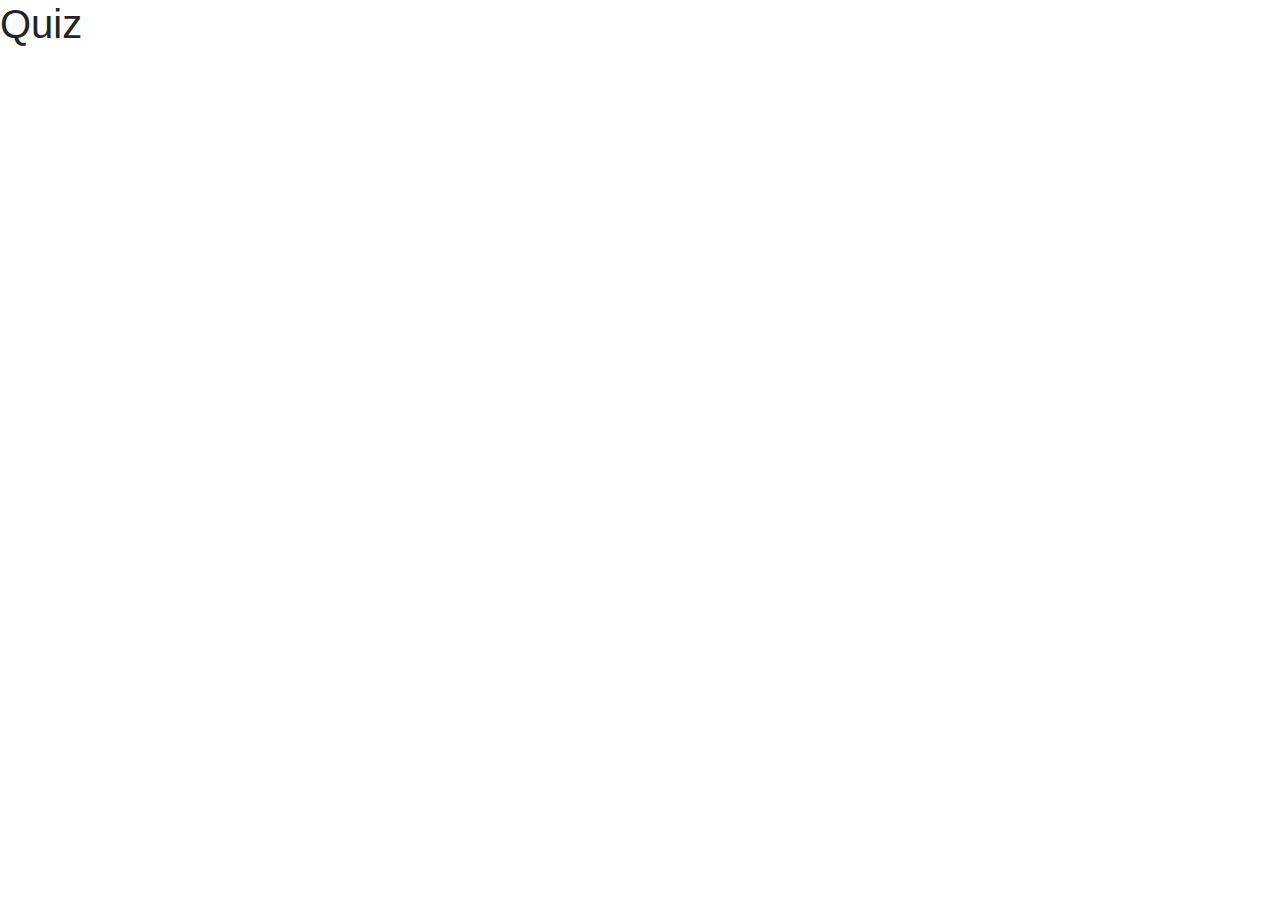
==== Quiz/Quiz.html @ 37e46f56 "Added bootsrap template" ====
<!doctype html>
<html lang="en">
    <head>
        <!-- Required meta tags -->
        <meta charset="utf-8">
        <meta name="viewport" content="width=device-width, initial-scale=1, shrink-to-fit=no">

        <!-- Bootstrap CSS -->
        <link rel="stylesheet" href="https://maxcdn.bootstrapcdn.com/bootstrap/4.0.0/css/bootstrap.min.css" integrity="sha384-Gn5384xqQ1aoWXA+058RXPxPg6fy4IWvTNh0E263XmFcJlSAwiGgFAW/dAiS6JXm" crossorigin="anonymous">

        <title>Quiz</title>
    </head>
    <body>
        <h1>Quiz</h1>

        <!-- Optional JavaScript -->
        <!-- jQuery first, then Popper.js, then Bootstrap JS -->
        <script src="https://code.jquery.com/jquery-3.2.1.slim.min.js" integrity="sha384-KJ3o2DKtIkvYIK3UENzmM7KCkRr/rE9/Qpg6aAZGJwFDMVNA/GpGFF93hXpG5KkN" crossorigin="anonymous"></script>
        <script src="https://cdnjs.cloudflare.com/ajax/libs/popper.js/1.12.9/umd/popper.min.js" integrity="sha384-ApNbgh9B+Y1QKtv3Rn7W3mgPxhU9K/ScQsAP7hUibX39j7fakFPskvXusvfa0b4Q" crossorigin="anonymous"></script>
        <script src="https://maxcdn.bootstrapcdn.com/bootstrap/4.0.0/js/bootstrap.min.js" integrity="sha384-JZR6Spejh4U02d8jOt6vLEHfe/JQGiRRSQQxSfFWpi1MquVdAyjUar5+76PVCmYl" crossorigin="anonymous"></script>
    </body>
</html>
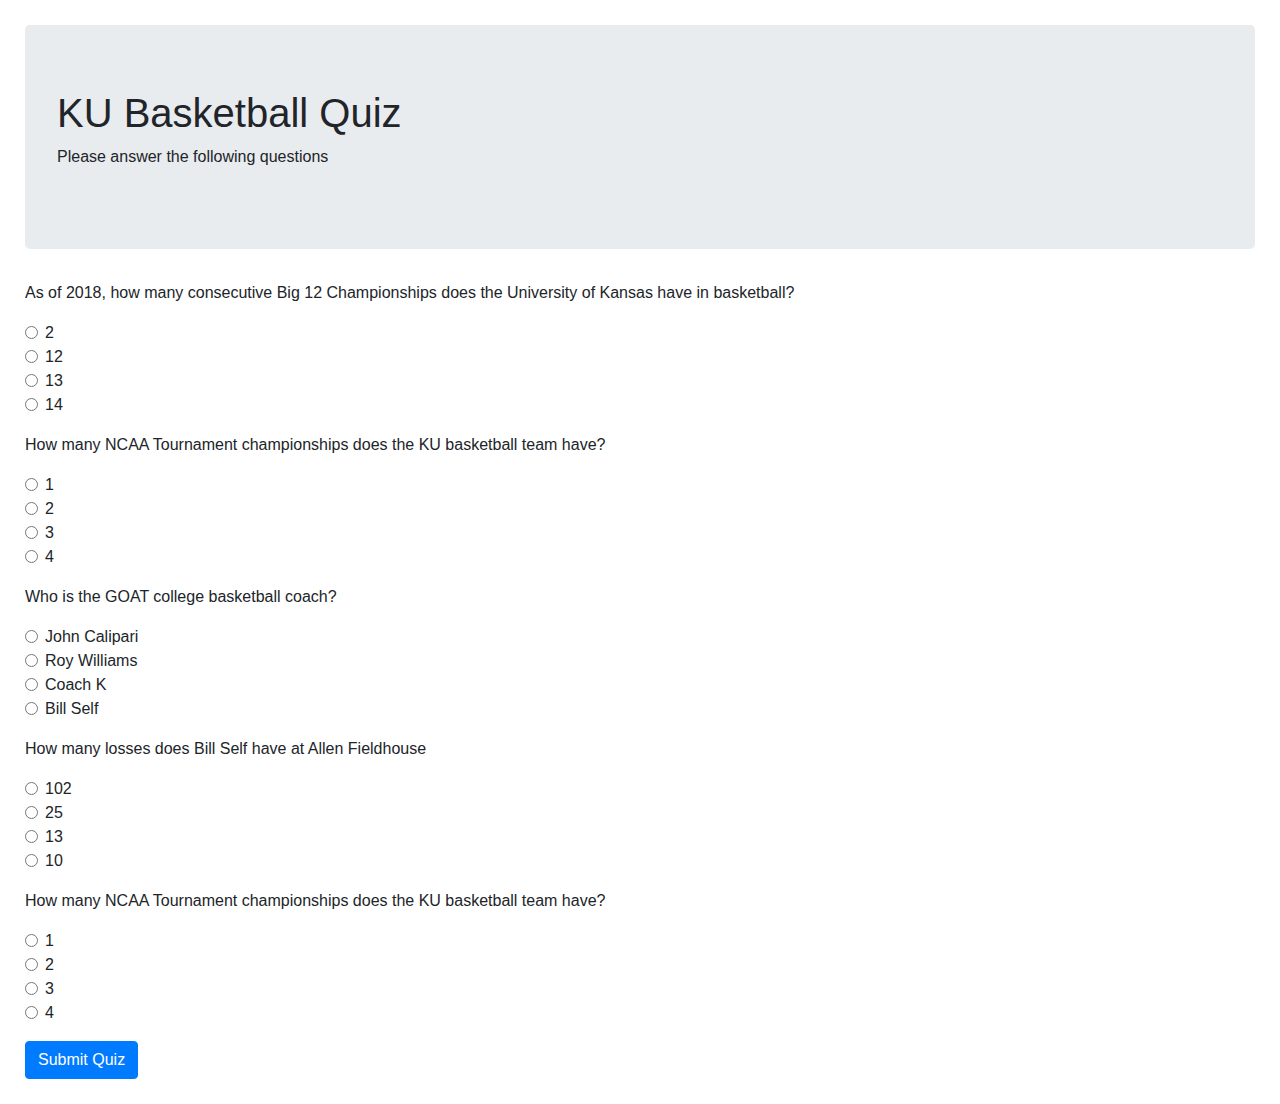
==== commit a733a1d4: "Finished the html files" ====
--- a/Quiz/Quiz.html
+++ b/Quiz/Quiz.html
@@ -7,11 +7,113 @@
 
         <!-- Bootstrap CSS -->
         <link rel="stylesheet" href="https://maxcdn.bootstrapcdn.com/bootstrap/4.0.0/css/bootstrap.min.css" integrity="sha384-Gn5384xqQ1aoWXA+058RXPxPg6fy4IWvTNh0E263XmFcJlSAwiGgFAW/dAiS6JXm" crossorigin="anonymous">
-
+        <link rel="stylesheet" href="styles.css">
         <title>Quiz</title>
     </head>
     <body>
-        <h1>Quiz</h1>
+       <div class="jumbotron">
+           <h1>KU Basketball Quiz</h1>
+           <p>Please answer the following questions</p>
+       </div>
+       <form action="Quiz.php">
+            <div class="form-group">
+                    <p>As of 2018, how many consecutive Big 12 Championships does the University of Kansas have in basketball? </p>
+                    <div class="form-check">
+                        <input class="form-check-input" type="radio" id="answer1_1" name="question1">
+                        <label class="form-check-label" for="answer1_1">2</label>
+                    </div>  
+                    <div class="form-check">
+                            <input class="form-check-input" type="radio" id="answer1_2" name="question1">
+                            <label class="form-check-label" for="answer1_2">12</label>
+                    </div>
+                    <div class="form-check">
+                            <input class="form-check-input" type="radio" id="answer1_3" name="question1">
+                            <label class="form-check-label" for="answer1_3">13</label>
+                    </div> 
+                    <div class="form-check">
+                            <input class="form-check-input" type="radio" id="answer1_4" name="question1">
+                            <label class="form-check-label" for="answer1_4">14</label>
+                    </div>
+            </div>
+            <div class="form-group">
+                    <p>How many NCAA Tournament championships does the KU basketball team have?</p>
+                    <div class="form-check">
+                        <input class="form-check-input" type="radio" id="answer2_1" name="question2">
+                        <label class="form-check-label" for="answer2_1">1</label>
+                    </div>  
+                    <div class="form-check">
+                            <input class="form-check-input" type="radio" id="answer2_2" name="question2">
+                            <label class="form-check-label" for="answer2_2">2</label>
+                    </div>
+                    <div class="form-check">
+                            <input class="form-check-input" type="radio" id="answer2_3" name="question2">
+                            <label class="form-check-label" for="answer2_3">3</label>
+                    </div> 
+                    <div class="form-check">
+                            <input class="form-check-input" type="radio" id="answer2_4" name="question2">
+                            <label class="form-check-label" for="answer2_4">4</label>
+                    </div>
+            </div>
+            <div class="form-group">
+                    <p>Who is the GOAT college basketball coach?</p>
+                    <div class="form-check">
+                        <input class="form-check-input" type="radio" id="answer3_1" name="question3">
+                        <label class="form-check-label" for="answer3_1">John Calipari</label>
+                    </div>  
+                    <div class="form-check">
+                            <input class="form-check-input" type="radio" id="answer3_2" name="question3">
+                            <label class="form-check-label" for="answer3_2">Roy Williams</label>
+                    </div>
+                    <div class="form-check">
+                            <input class="form-check-input" type="radio" id="answer3_3" name="question3">
+                            <label class="form-check-label" for="answer3_3">Coach K</label>
+                    </div> 
+                    <div class="form-check">
+                            <input class="form-check-input" type="radio" id="answer3_4" name="question3">
+                            <label class="form-check-label" for="answer3_4">Bill Self</label>
+                    </div>
+            </div>
+            <div class="form-group">
+                    <p>How many losses does Bill Self have at Allen Fieldhouse</p>
+                    <div class="form-check">
+                        <input class="form-check-input" type="radio" id="answer4_1" name="question4">
+                        <label class="form-check-label" for="answer2_1">102</label>
+                    </div>  
+                    <div class="form-check">
+                            <input class="form-check-input" type="radio" id="answer4_2" name="question4">
+                            <label class="form-check-label" for="answer4_2">25</label>
+                    </div>
+                    <div class="form-check">
+                            <input class="form-check-input" type="radio" id="answer4_3" name="question4">
+                            <label class="form-check-label" for="answer4_3">13</label>
+                    </div> 
+                    <div class="form-check">
+                            <input class="form-check-input" type="radio" id="answer4_4" name="question4">
+                            <label class="form-check-label" for="answer4_4">10</label>
+                    </div>
+            </div>
+            <div class="form-group">
+                    <p>How many NCAA Tournament championships does the KU basketball team have?</p>
+                    <div class="form-check">
+                        <input class="form-check-input" type="radio" id="answer5_1" name="question5">
+                        <label class="form-check-label" for="answer2_1">1</label>
+                    </div>  
+                    <div class="form-check">
+                            <input class="form-check-input" type="radio" id="answer5_2" name="question5">
+                            <label class="form-check-label" for="answer5_2">2</label>
+                    </div>
+                    <div class="form-check">
+                            <input class="form-check-input" type="radio" id="answer5_3" name="question5">
+                            <label class="form-check-label" for="answer5_3">3</label>
+                    </div> 
+                    <div class="form-check">
+                            <input class="form-check-input" type="radio" id="answer5_4" name="question5">
+                            <label class="form-check-label" for="answer5_4">4</label>
+                    </div>
+            </div>
+            <button class="btn btn-primary" type="submit">Submit Quiz</button>
+        </form>
+
 
         <!-- Optional JavaScript -->
         <!-- jQuery first, then Popper.js, then Bootstrap JS -->
--- a/Quiz/styles.css
+++ b/Quiz/styles.css
@@ -0,0 +1,3 @@
+body {
+    margin: 25px;
+}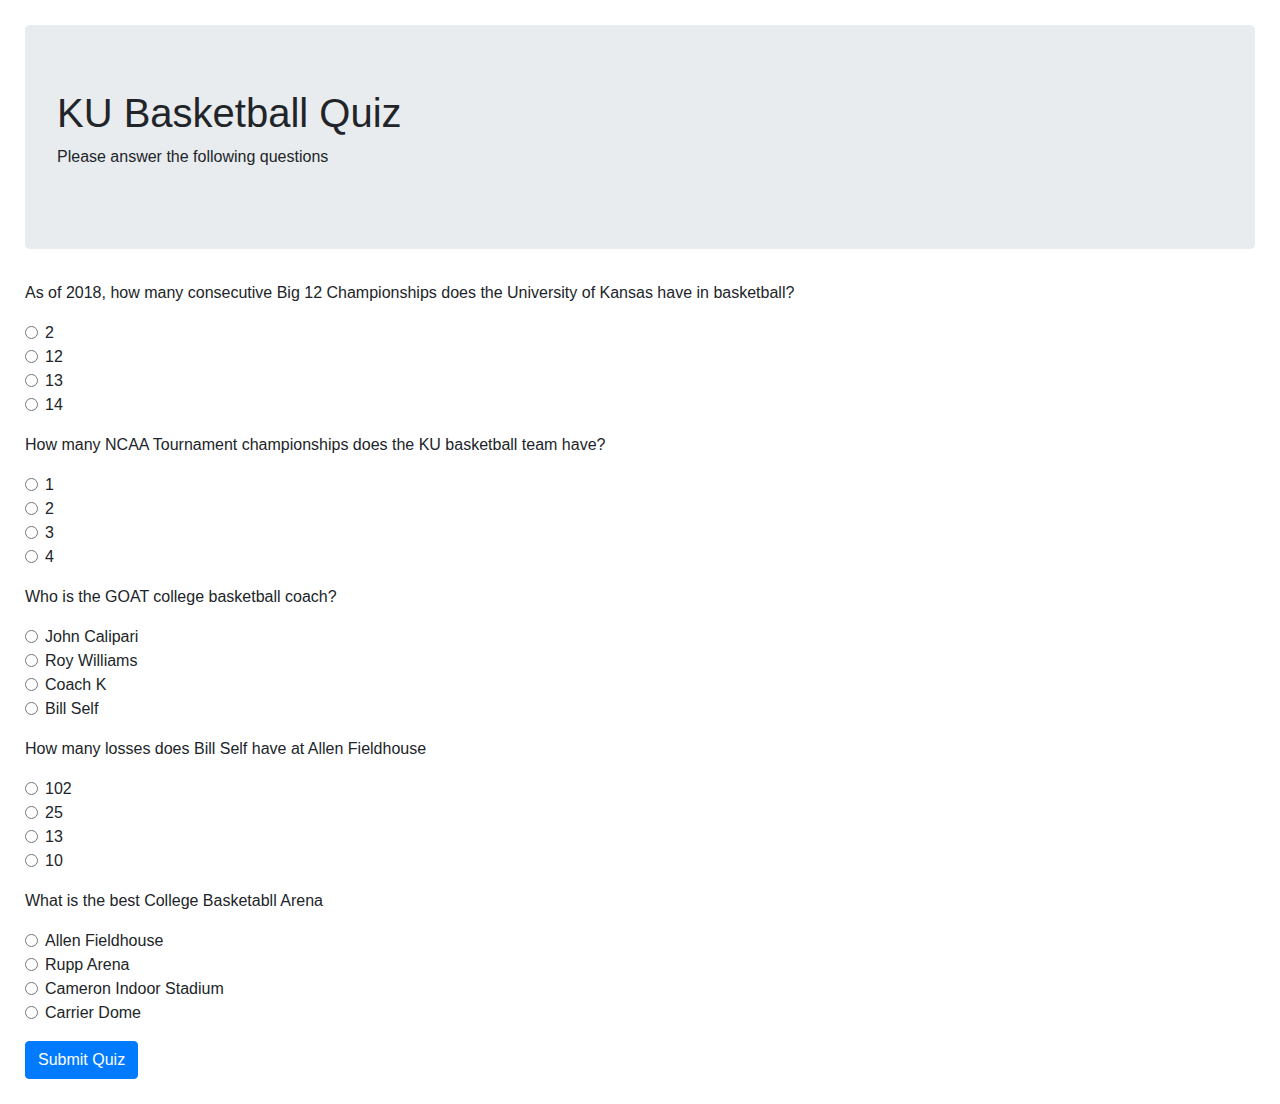
==== commit 37f659cb: "A lot of things" ====
--- a/Quiz/Quiz.html
+++ b/Quiz/Quiz.html
@@ -15,100 +15,100 @@
            <h1>KU Basketball Quiz</h1>
            <p>Please answer the following questions</p>
        </div>
-       <form action="Quiz.php">
+       <form action="Quiz.php" method="post">
             <div class="form-group">
                     <p>As of 2018, how many consecutive Big 12 Championships does the University of Kansas have in basketball? </p>
                     <div class="form-check">
-                        <input class="form-check-input" type="radio" id="answer1_1" name="question1">
+                        <input class="form-check-input" value="2" type="radio" id="answer1_1" name="question1">
                         <label class="form-check-label" for="answer1_1">2</label>
                     </div>  
                     <div class="form-check">
-                            <input class="form-check-input" type="radio" id="answer1_2" name="question1">
+                            <input class="form-check-input" value="12" type="radio" id="answer1_2" name="question1">
                             <label class="form-check-label" for="answer1_2">12</label>
                     </div>
                     <div class="form-check">
-                            <input class="form-check-input" type="radio" id="answer1_3" name="question1">
+                            <input class="form-check-input" value="13" type="radio" id="answer1_3" name="question1">
                             <label class="form-check-label" for="answer1_3">13</label>
                     </div> 
                     <div class="form-check">
-                            <input class="form-check-input" type="radio" id="answer1_4" name="question1">
+                            <input class="form-check-input" value="14" type="radio" id="answer1_4" name="question1">
                             <label class="form-check-label" for="answer1_4">14</label>
                     </div>
             </div>
             <div class="form-group">
                     <p>How many NCAA Tournament championships does the KU basketball team have?</p>
                     <div class="form-check">
-                        <input class="form-check-input" type="radio" id="answer2_1" name="question2">
+                        <input class="form-check-input" value="1" type="radio" id="answer2_1" name="question2">
                         <label class="form-check-label" for="answer2_1">1</label>
                     </div>  
                     <div class="form-check">
-                            <input class="form-check-input" type="radio" id="answer2_2" name="question2">
+                            <input class="form-check-input" value="2" type="radio" id="answer2_2" name="question2">
                             <label class="form-check-label" for="answer2_2">2</label>
                     </div>
                     <div class="form-check">
-                            <input class="form-check-input" type="radio" id="answer2_3" name="question2">
+                            <input class="form-check-input" value="3" type="radio" id="answer2_3" name="question2">
                             <label class="form-check-label" for="answer2_3">3</label>
                     </div> 
                     <div class="form-check">
-                            <input class="form-check-input" type="radio" id="answer2_4" name="question2">
+                            <input class="form-check-input" value="4" type="radio" id="answer2_4" name="question2">
                             <label class="form-check-label" for="answer2_4">4</label>
                     </div>
             </div>
             <div class="form-group">
                     <p>Who is the GOAT college basketball coach?</p>
                     <div class="form-check">
-                        <input class="form-check-input" type="radio" id="answer3_1" name="question3">
+                        <input class="form-check-input" value="John Calipari" type="radio" id="answer3_1" name="question3">
                         <label class="form-check-label" for="answer3_1">John Calipari</label>
                     </div>  
                     <div class="form-check">
-                            <input class="form-check-input" type="radio" id="answer3_2" name="question3">
+                            <input class="form-check-input" value="Roy Williams" type="radio" id="answer3_2" name="question3">
                             <label class="form-check-label" for="answer3_2">Roy Williams</label>
                     </div>
                     <div class="form-check">
-                            <input class="form-check-input" type="radio" id="answer3_3" name="question3">
+                            <input class="form-check-input" value="Coach K" type="radio" id="answer3_3" name="question3">
                             <label class="form-check-label" for="answer3_3">Coach K</label>
                     </div> 
                     <div class="form-check">
-                            <input class="form-check-input" type="radio" id="answer3_4" name="question3">
+                            <input class="form-check-input" value="Bill Self" type="radio" id="answer3_4" name="question3">
                             <label class="form-check-label" for="answer3_4">Bill Self</label>
                     </div>
             </div>
             <div class="form-group">
                     <p>How many losses does Bill Self have at Allen Fieldhouse</p>
                     <div class="form-check">
-                        <input class="form-check-input" type="radio" id="answer4_1" name="question4">
+                        <input class="form-check-input" value="102" type="radio" id="answer4_1" name="question4">
                         <label class="form-check-label" for="answer2_1">102</label>
                     </div>  
                     <div class="form-check">
-                            <input class="form-check-input" type="radio" id="answer4_2" name="question4">
+                            <input class="form-check-input" value="25" type="radio" id="answer4_2" name="question4">
                             <label class="form-check-label" for="answer4_2">25</label>
                     </div>
                     <div class="form-check">
-                            <input class="form-check-input" type="radio" id="answer4_3" name="question4">
+                            <input class="form-check-input" value="13" type="radio" id="answer4_3" name="question4">
                             <label class="form-check-label" for="answer4_3">13</label>
                     </div> 
                     <div class="form-check">
-                            <input class="form-check-input" type="radio" id="answer4_4" name="question4">
+                            <input class="form-check-input" value="10" type="radio" id="answer4_4" name="question4">
                             <label class="form-check-label" for="answer4_4">10</label>
                     </div>
             </div>
             <div class="form-group">
-                    <p>How many NCAA Tournament championships does the KU basketball team have?</p>
+                    <p>What is the best College Basketabll Arena</p>
                     <div class="form-check">
-                        <input class="form-check-input" type="radio" id="answer5_1" name="question5">
-                        <label class="form-check-label" for="answer2_1">1</label>
+                        <input class="form-check-input" value="Allen Fieldhouse" type="radio" id="answer5_1" name="question5">
+                        <label class="form-check-label" for="answer2_1">Allen Fieldhouse</label>
                     </div>  
                     <div class="form-check">
-                            <input class="form-check-input" type="radio" id="answer5_2" name="question5">
-                            <label class="form-check-label" for="answer5_2">2</label>
+                            <input class="form-check-input" value="Rupp Arena" type="radio" id="answer5_2" name="question5">
+                            <label class="form-check-label" for="answer5_2">Rupp Arena</label>
                     </div>
                     <div class="form-check">
-                            <input class="form-check-input" type="radio" id="answer5_3" name="question5">
-                            <label class="form-check-label" for="answer5_3">3</label>
+                            <input class="form-check-input" value="Cameron Indoor Stadium" type="radio" id="answer5_3" name="question5">
+                            <label class="form-check-label" for="answer5_3">Cameron Indoor Stadium</label>
                     </div> 
                     <div class="form-check">
-                            <input class="form-check-input" type="radio" id="answer5_4" name="question5">
-                            <label class="form-check-label" for="answer5_4">4</label>
+                            <input class="form-check-input" value="Carrier Dome" type="radio" id="answer5_4" name="question5">
+                            <label class="form-check-label" for="answer5_4">Carrier Dome</label>
                     </div>
             </div>
             <button class="btn btn-primary" type="submit">Submit Quiz</button>
